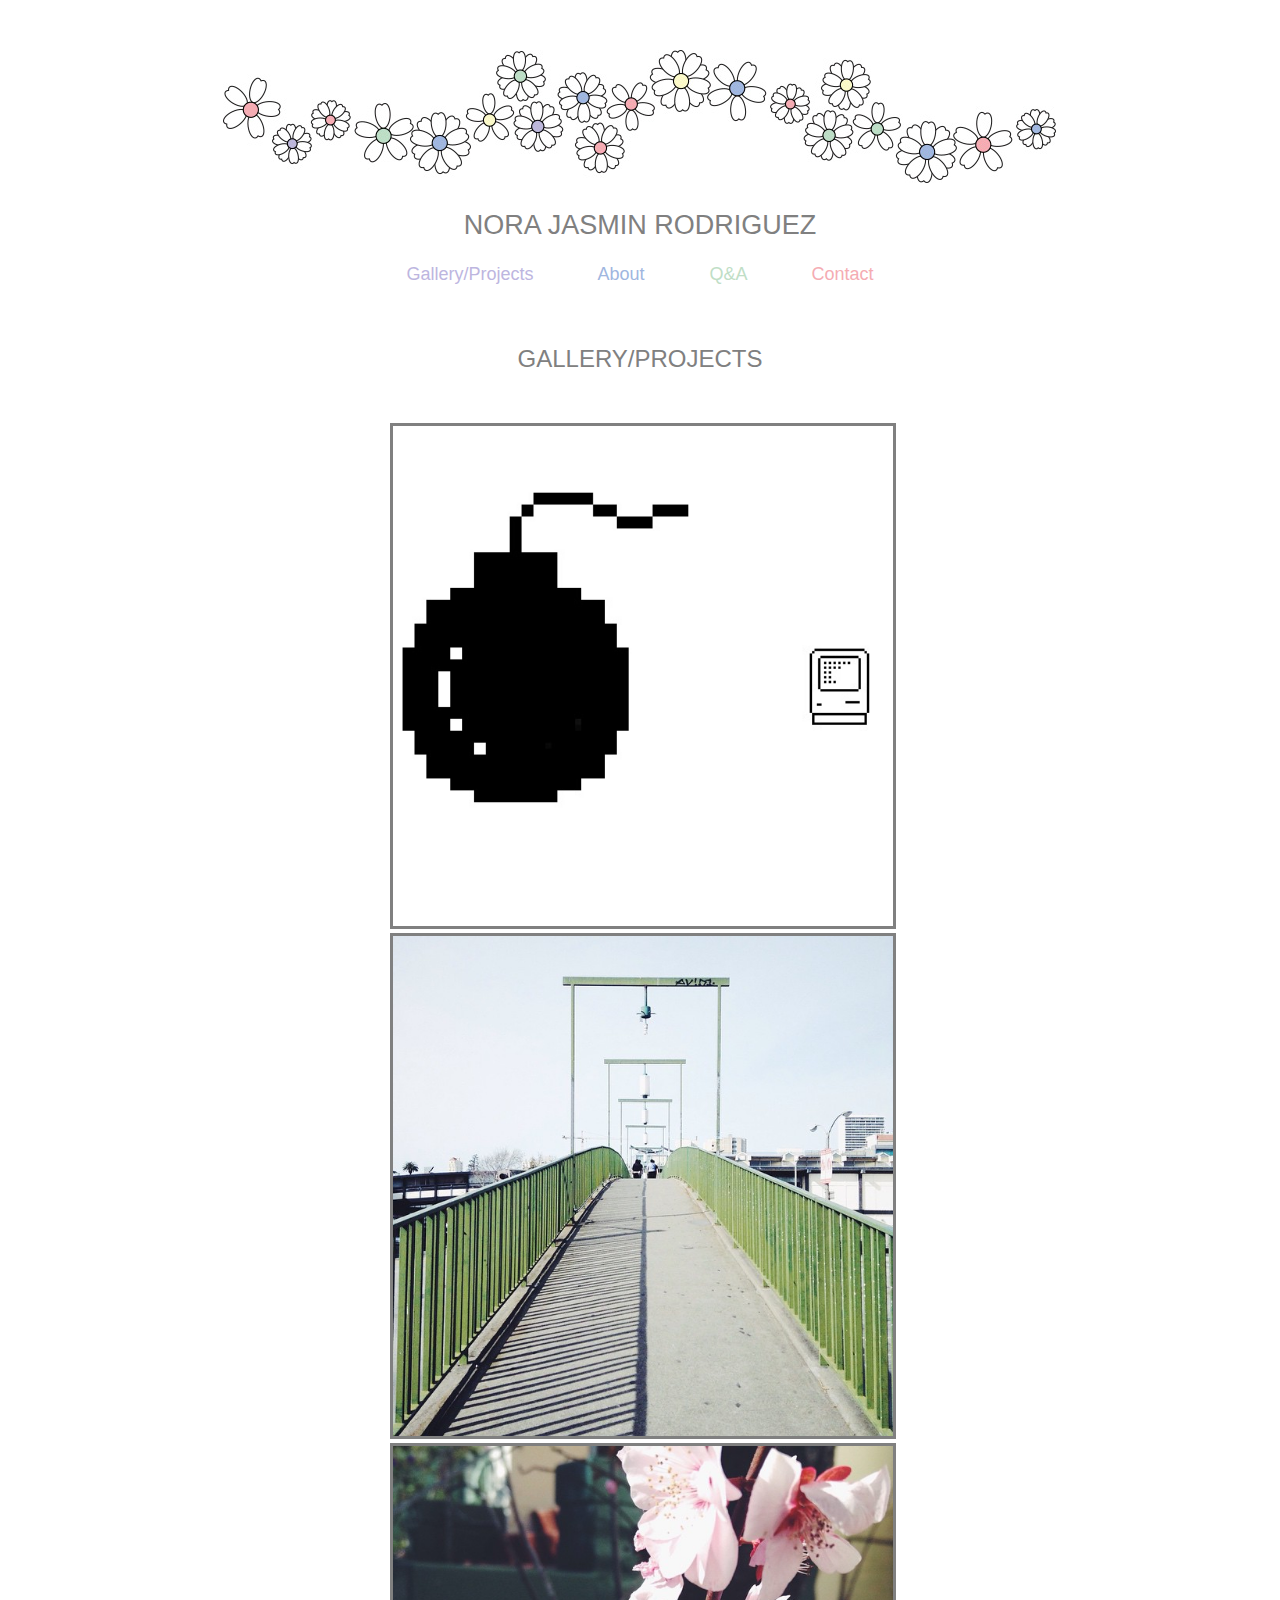
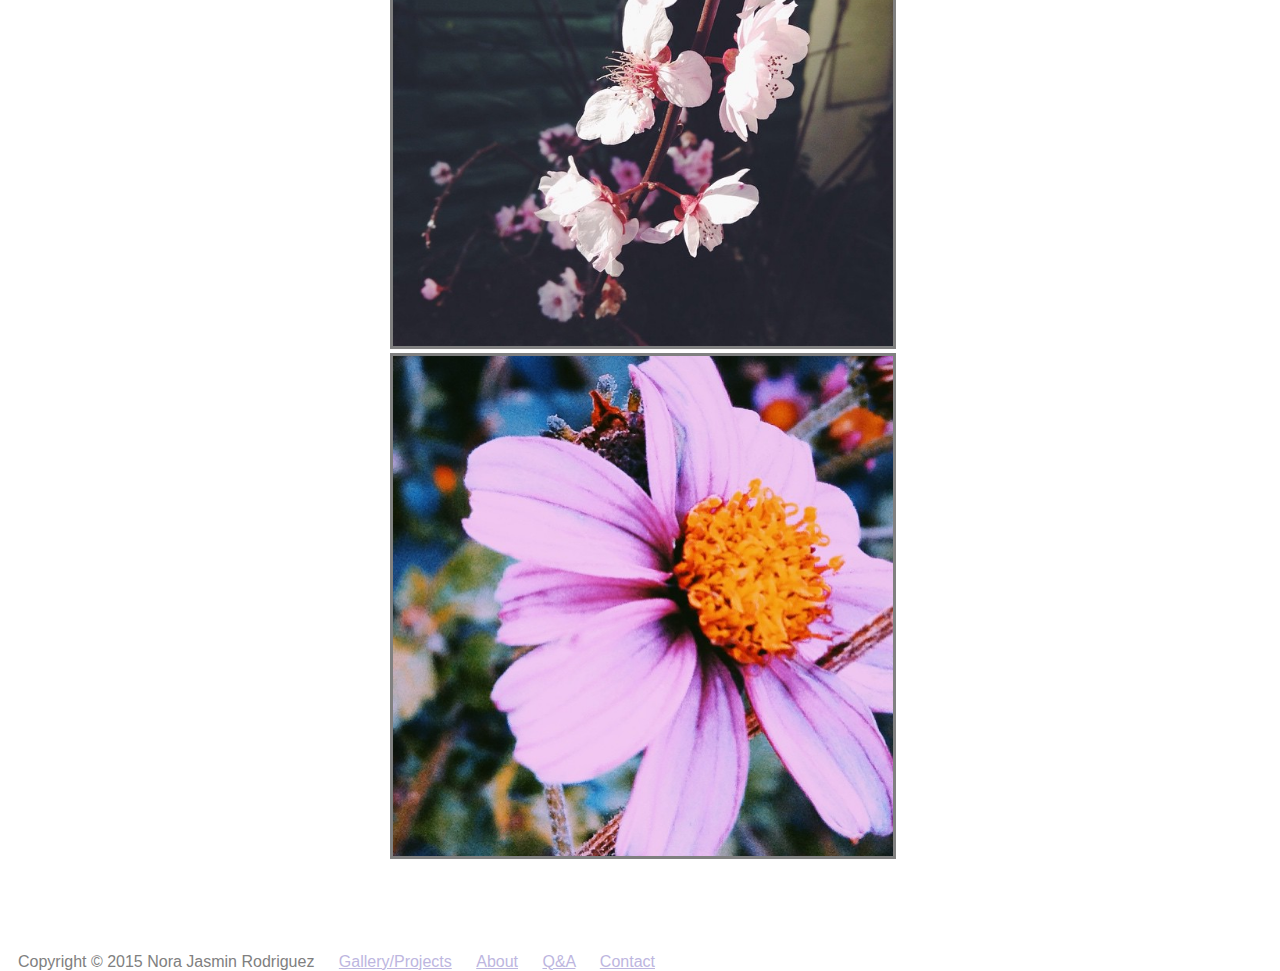
==== index.html @ 90f8e1ae "Add files via upload" ====
<!DOCTYPE html>
<html>
    <head>
        <title>Nora Jasmin Rodriguez | Gallery</title>
        <link rel="stylesheet" type="text/css" href="main.css">
    </head>
    
    <body>
        
        <div id="nav">
            <img src="flowers_graphic.jpg">

            <div id="title">
                <a href="index.html"><h2>Nora Jasmin Rodriguez</h2></a> 
            </div>
            
            <div id="pages">
                <a href="index.html" id="gallery">Gallery/Projects</a>
                <a href="about.html" id="about">About</a>
                <a href="questions.html" id="questions">Q&amp;A</a>
                <a href="contact.html" id="contact">Contact</a>
            </div>

        </div>

        <div id="gallery_content">
         
            <h2>Gallery/Projects</h2>
            
            <div id="photo_grid">
            
                
                <a href="biography/index.html" target="_blank"><img src="biography.jpg" width="500"></a> 
                <a href="11111456_414968132018971_1806346580_n.jpg" target="_blank"><img src="11111456_414968132018971_1806346580_n.jpg" width="500"></a> 
                <a href="11008203_1609825959236738_2093726262_n.jpg" target="_blank"><img src="11008203_1609825959236738_2093726262_n.jpg" width="500"></a>
                <a href="1742479_453609828130131_1229343567_n.jpg" target="_blank"><img src="1742479_453609828130131_1229343567_n.jpg" width="500"></a>
            </div>
            
        </div>
    
    <div id="gallery_footer">

            
            <p> Copyright &copy; 2015 Nora Jasmin Rodriguez
            <a href="index.html">Gallery/Projects</a>
            <a href="about.html">About</a>    
            <a href="questions.html">Q&amp;A</a> 
            <a href="contact.html">Contact</a> </p>
           
        
    </div>
        
    

</body></html>
---- main.css ----
body {

    color: gray;
    font-family: Futura,Trebuchet MS,Arial,sans-serif;

}

h2 {

    text-transform: uppercase;
    text-align: center;
    margin-left: auto;
    margin-right: auto;
    font-weight: normal;

}

a:link, a:visited{

    color: gray;
    text-decoration: underline;

}

a:hover {

    text-decoration: underline;

}

#nav {
   
    font-size: 18px;
    margin: 10px;
    position: relative;
    top: 40px;
    margin-left: auto;
    margin-right: auto;
    width: 834px;
  
}

#nav a {

    text-decoration: none;
}

#pages {
   
    width: 800px;
    text-align: center;
    word-spacing: 60px;
    margin-left: auto;
    margin-right: auto;

}

#pages a:hover {

    text-decoration: underline;

}

#gallery {

    color: rgb(189, 182, 223);

}

#about {

    color: rgb(160, 182, 223);

}

#questions {

    color: rgb(192, 222, 198);

}

#contact {

    color: rgb(245, 172, 179);

}

#about_content {

    position: relative;
    background-color: white;
    top: 80px;
    width: 834px;
    margin-left: auto;
    margin-right: auto;
    margin-bottom: 200px;

} 

#about_content a {

     color: rgb(160, 182, 223);

}

#about_content a:hover {

     color: rgb(160, 182, 223);

}

#about_content p {

    width: 417px;
    text-align: left;
    margin-left: auto;
    margin-right: auto;
    padding-bottom: 30px;

}

#about_footer {
    
    width: 834px;
    position: relative;
    top: 40px;
    
}

#about_footer a {
    color: rgb(160, 182, 223);
}

#about_footer a:hover{

     color: rgb(160, 182, 223);

}

#about_footer p {
   
    width: 834px;
    text-align: left;
    padding-left: 10px;
}

#about_footer a {
   
    padding-left: 20px;
    text-decoration: underline;
}

#gallery_content {

    position: relative;
    background-color: white;
    top: 80px;
    width: 834px;
    margin-left: auto;
    margin-right: auto;
    margin-bottom: 100px;

} 

#photo_grid {

    width: 500px;
    margin-left: auto;
    margin-right: auto;
    padding-bottom: 30px;
    padding-top: 30px;

}

#gallery_content img {

     border-style: solid;

}

#gallery_content a:hover {

     color: rgb(189, 182, 223);

}


#gallery_content p {

    width: 500px;
    text-align: center;
    margin-left: auto;
    margin-right: auto;
    padding-bottom: 30px;

}

#gallery_footer {
    
    width: 834px;
    position: relative;
    top: 40px;
}

#gallery_footer a {
    color: rgb(189, 182, 223);
}

#gallery_footer a:hover{

     color: rgb(189, 182, 223);

}

#gallery_footer p {
   
    width: 834px;
    text-align: left;
    padding-left: 10px;
}

#gallery_footer a {
   
    padding-left: 20px;
    text-decoration: underline;
}

#questions_content {

    position: relative;
    background-color: white;
    top: 80px;
    width: 834px;
    margin-left: auto;
    margin-right: auto;
    margin-bottom: 200px;

} 

#questions_content h3 {
    width: 417px;
    text-align: left;
    margin-left: auto;
    margin-right: auto;
    font-weight: normal;
}

#questions_content a:hover {

     color: rgb(192, 222, 198);

}


#questions_content p {

    width: 417px;
    text-align: right;
    margin-left: auto;
    margin-right: auto;
    padding-bottom: 30px;

}

#questions_footer {
    
    width: 834px;
    position: relative;
    top: 40px;
}

#questions_footer a {
    color: rgb(192, 222, 198);
}

#questions_footer a:hover{

     color: rgb(192, 222, 198);

}

#questions_footer p {
   
    width: 834px;
    text-align: left;
    padding-left: 10px;
}

#questions_footer a {
   
    padding-left: 20px;
    text-decoration: underline;
}

#contact_content {

    position: relative;
    background-color: white;
    top: 80px;
    width: 834px;
    margin-left: auto;
    margin-right: auto;
    margin-bottom: 300px;

} 

#contact_content a {
    color: rgb(245, 172, 179);
}

#contact_content a:hover {

     color: rgb(245, 172, 179);

}

#contact_content p {

    width: 417px;
    text-align: center;
    margin-left: auto;
    margin-right: auto;
    padding-bottom: 30px;

}

#contact_footer {
    
    width: 834px;
    position: relative;
    top: 40px;
}

#contact_footer a:hover{

     color: rgb(245, 172, 179);

}

#contact_footer p {
   
    width: 834px;
    text-align: left;
    padding-left: 10px;
}

#contact_footer a {
   
    color: rgb(245, 172, 179);
    padding-left: 20px;
    text-decoration: underline;
}
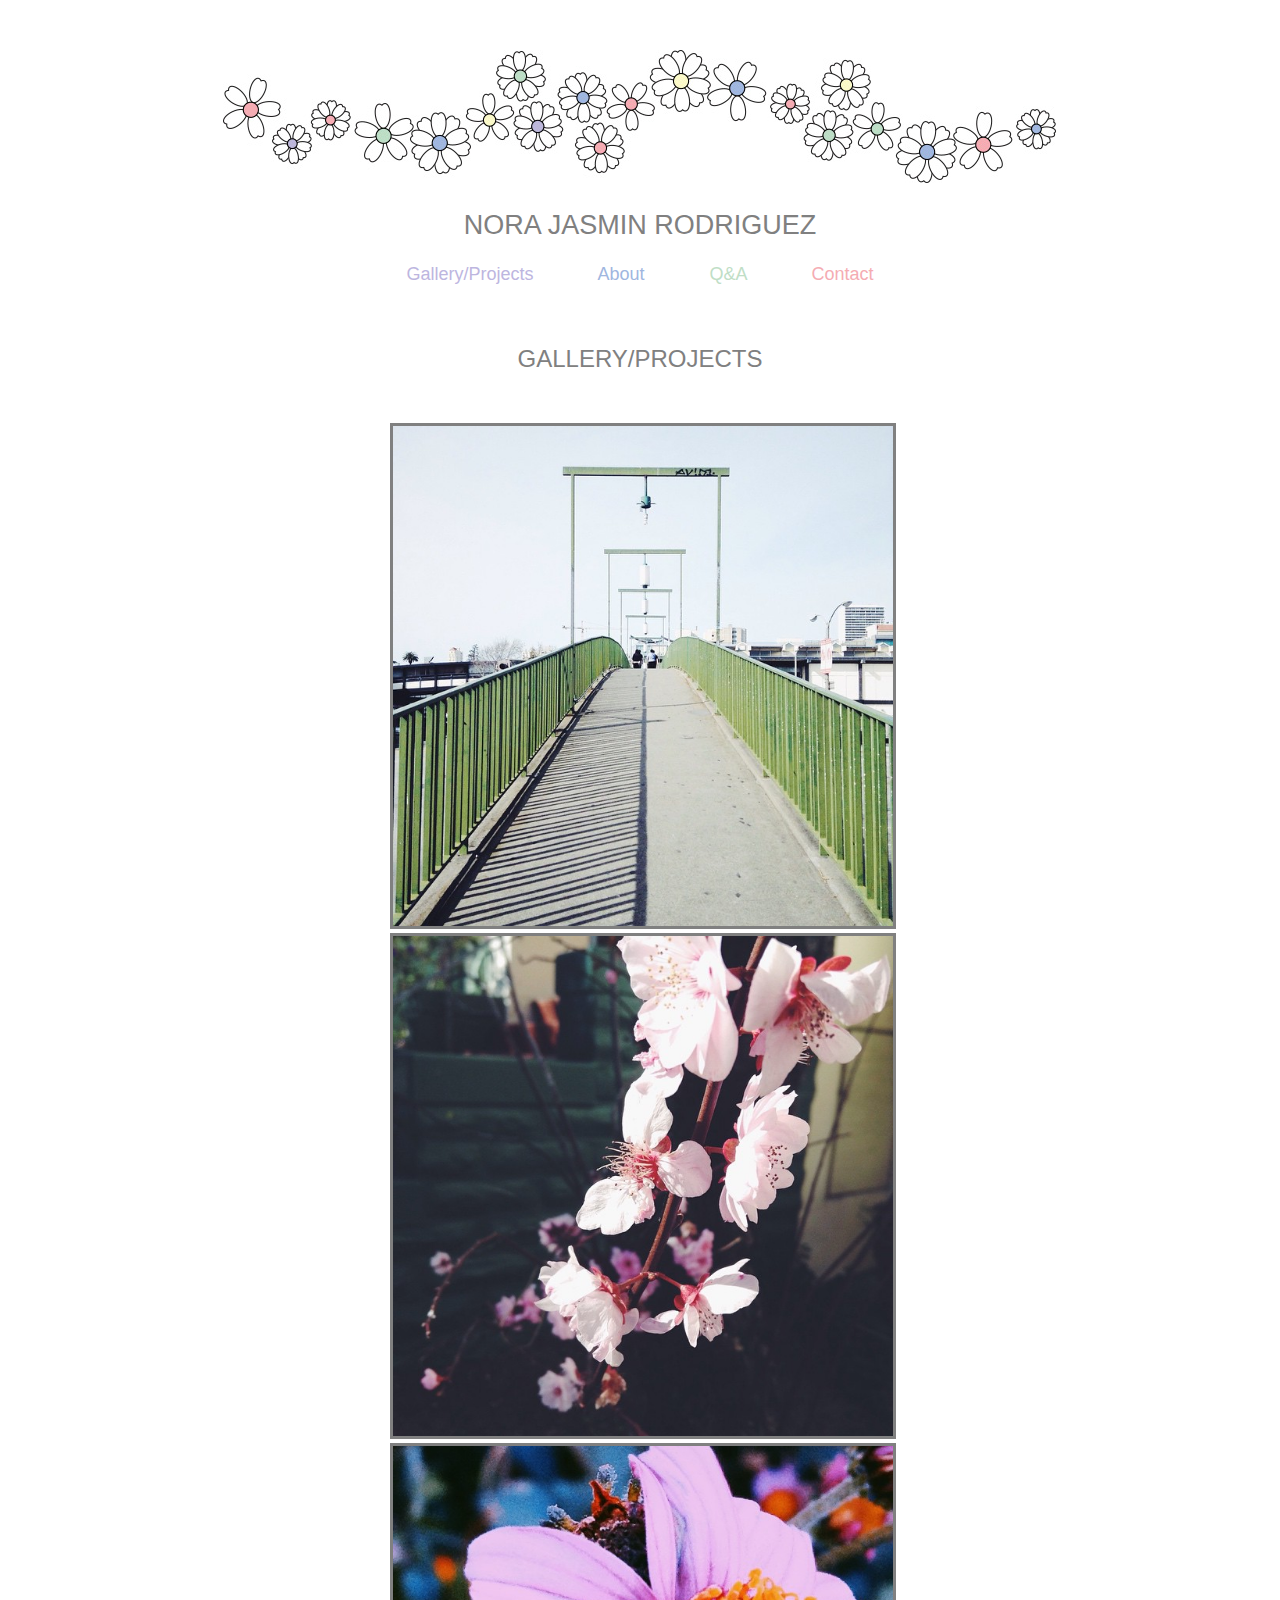
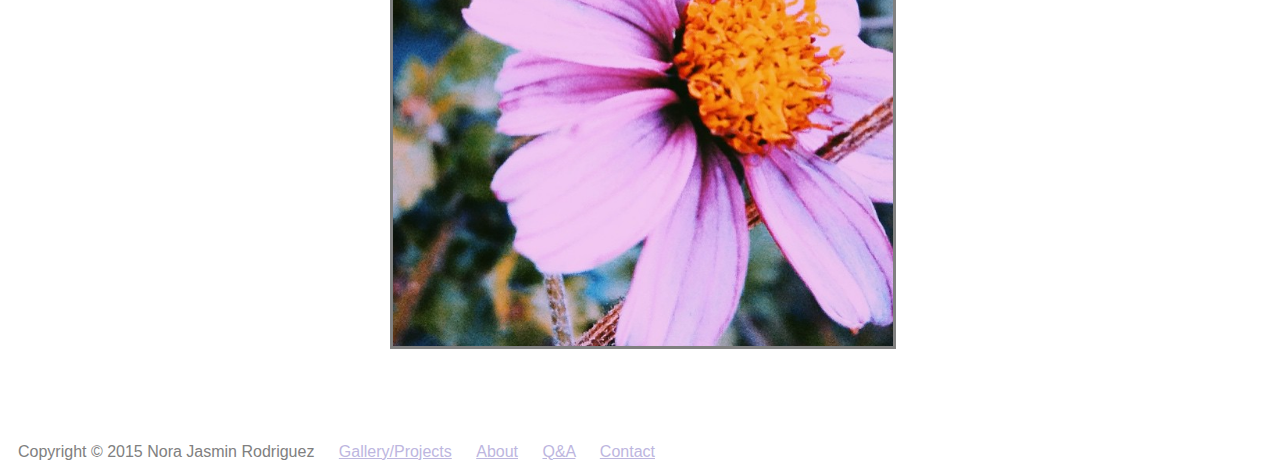
==== commit 41d174de: "Update index.html" ====
--- a/index.html
+++ b/index.html
@@ -30,8 +30,7 @@
             
             <div id="photo_grid">
             
-                
-                <a href="biography/index.html" target="_blank"><img src="biography.jpg" width="500"></a> 
+         
                 <a href="11111456_414968132018971_1806346580_n.jpg" target="_blank"><img src="11111456_414968132018971_1806346580_n.jpg" width="500"></a> 
                 <a href="11008203_1609825959236738_2093726262_n.jpg" target="_blank"><img src="11008203_1609825959236738_2093726262_n.jpg" width="500"></a>
                 <a href="1742479_453609828130131_1229343567_n.jpg" target="_blank"><img src="1742479_453609828130131_1229343567_n.jpg" width="500"></a>
@@ -53,4 +52,4 @@
         
     
 
-</body></html>+</body></html>
